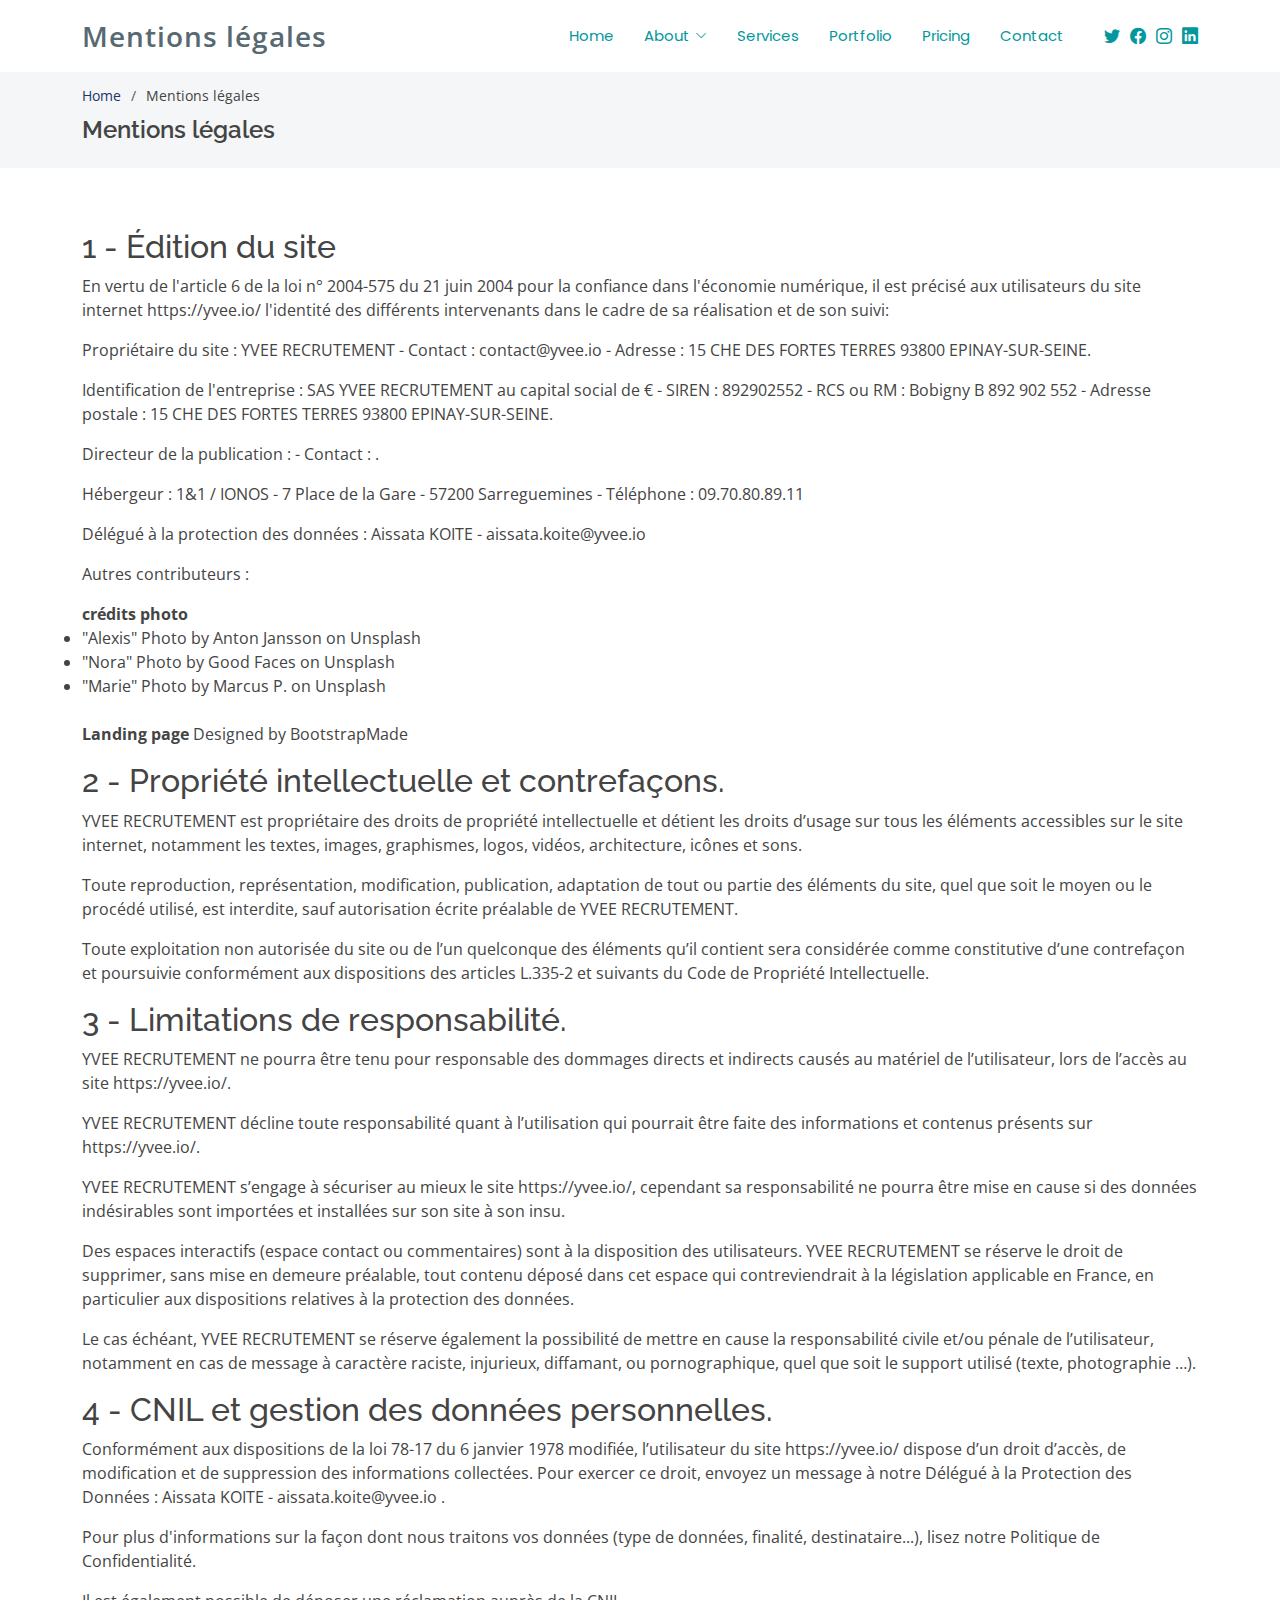
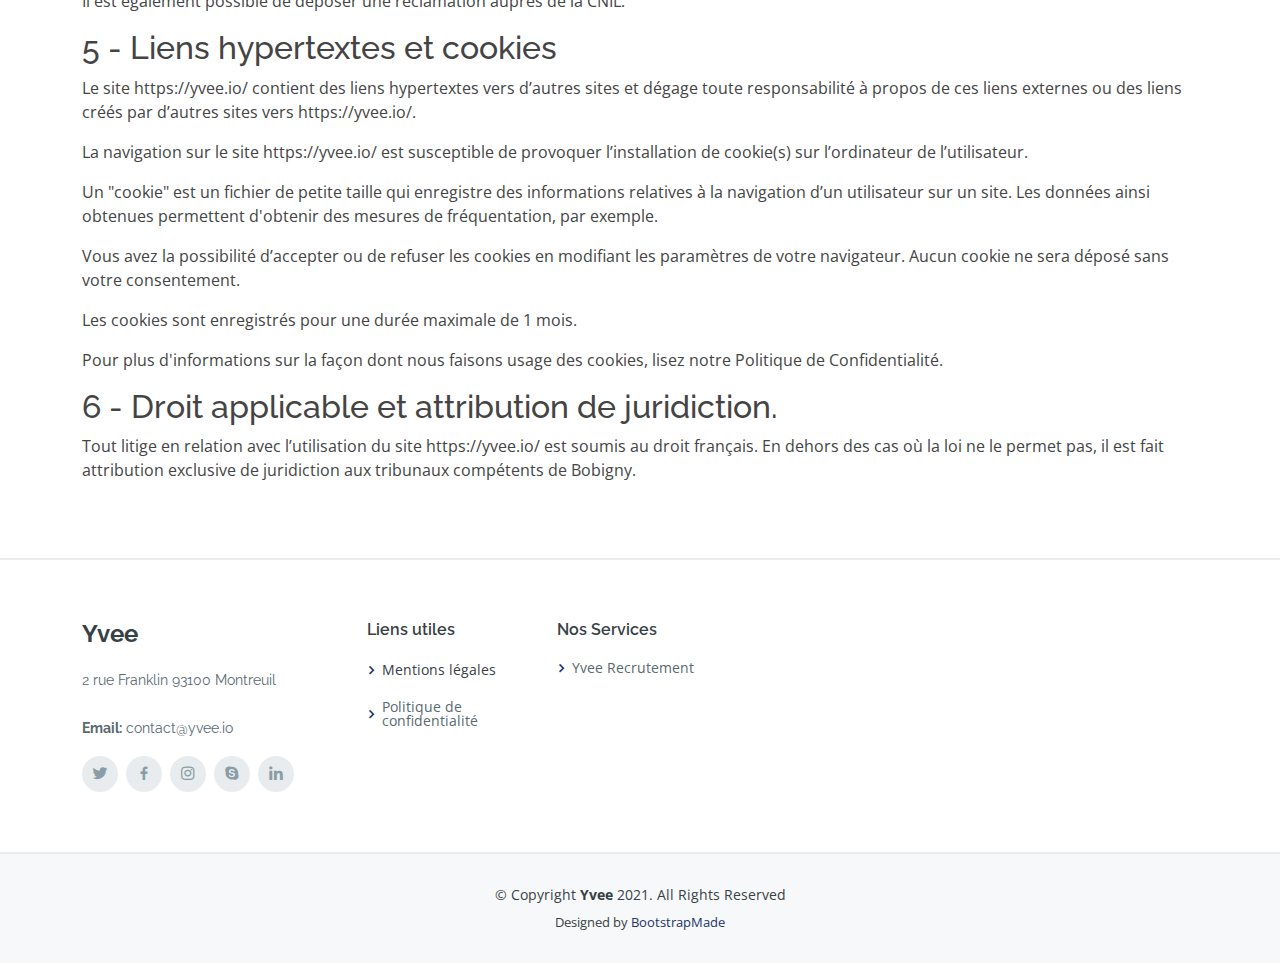
==== mentions-legales.html @ efd80462 "update social links" ====
<!DOCTYPE html>
<html lang="en">

<head>
  <meta charset="utf-8">
  <meta content="width=device-width, initial-scale=1.0" name="viewport">

  <title>Inner Page - Scaffold Bootstrap Template</title>
  <meta content="" name="description">
  <meta content="" name="keywords">

  <!-- Favicons -->
  <link href="assets/img/favicon.png" rel="icon">
  <link href="assets/img/apple-touch-icon.png" rel="apple-touch-icon">

  <!-- Google Fonts -->
  <link href="https://fonts.googleapis.com/css?family=Open+Sans:300,300i,400,400i,600,600i,700,700i|Raleway:300,300i,400,400i,500,500i,600,600i,700,700i|Poppins:300,300i,400,400i,500,500i,600,600i,700,700i" rel="stylesheet">

  <!-- Vendor CSS Files -->
  <link href="assets/vendor/aos/aos.css" rel="stylesheet">
  <link href="assets/vendor/bootstrap/css/bootstrap.min.css" rel="stylesheet">
  <link href="assets/vendor/bootstrap-icons/bootstrap-icons.css" rel="stylesheet">
  <link href="assets/vendor/boxicons/css/boxicons.min.css" rel="stylesheet">
  <link href="assets/vendor/glightbox/css/glightbox.min.css" rel="stylesheet">
  <link href="assets/vendor/swiper/swiper-bundle.min.css" rel="stylesheet">

  <!-- Template Main CSS File -->
  <link href="assets/css/style.css" rel="stylesheet">

  <!-- =======================================================
  * Template Name: Scaffold - v4.3.0
  * Template URL: https://bootstrapmade.com/scaffold-bootstrap-metro-style-template/
  * Author: BootstrapMade.com
  * License: https://bootstrapmade.com/license/
  ======================================================== -->
</head>

<body>

  <!-- ======= Header ======= -->
  <header id="header" class="fixed-top d-flex align-items-center">
    <div class="container d-flex align-items-center">

      <div class="logo me-auto">
        <h1><a href="index.html">Mentions légales</a></h1>
        <!-- Uncomment below if you prefer to use an image logo -->
        <!-- <a href="index.html"><img src="assets/img/logo.png" alt="" class="img-fluid"></a>-->
      </div>

      <nav id="navbar" class="navbar order-last order-lg-0">
        <ul>
          <li><a class="nav-link scrollto " href="#hero">Home</a></li>
          <li class="dropdown"><a href="#"><span>About</span> <i class="bi bi-chevron-down"></i></a>
            <ul>
              <li><a class="nav-link scrollto" href="#about">About Us</a></li>
              <li><a class="nav-link scrollto" href="#team">Team</a></li>
              <li><a class="nav-link scrollto" href="#testimonials">Testimonials</a></li>
              <li class="dropdown"><a href="#"><span>Deep Drop Down</span> <i class="bi bi-chevron-right"></i></a>
                <ul>
                  <li><a href="#">Deep Drop Down 1</a></li>
                  <li><a href="#">Deep Drop Down 2</a></li>
                  <li><a href="#">Deep Drop Down 3</a></li>
                  <li><a href="#">Deep Drop Down 4</a></li>
                  <li><a href="#">Deep Drop Down 5</a></li>
                </ul>
              </li>
            </ul>
          </li>
          <li><a class="nav-link scrollto" href="#services">Services</a></li>
          <li><a class="nav-link scrollto " href="#portfolio">Portfolio</a></li>
          <li><a class="nav-link scrollto" href="#pricing">Pricing</a></li>
          <li><a class="nav-link scrollto" href="#contact">Contact</a></li>
        </ul>
        <i class="bi bi-list mobile-nav-toggle"></i>
      </nav><!-- .navbar -->

      <div class="header-social-links d-flex align-items-center">
        <a href="#" class="twitter"><i class="bi bi-twitter"></i></a>
        <a href="#" class="facebook"><i class="bi bi-facebook"></i></a>
        <a href="#" class="instagram"><i class="bi bi-instagram"></i></a>
        <a href="#" class="linkedin"><i class="bi bi-linkedin"></i></i></a>
      </div>

    </div>
  </header><!-- End Header -->

  <main id="main">

    <!-- ======= Breadcrumbs ======= -->
    <section id="breadcrumbs" class="breadcrumbs">
      <div class="container">

        <ol>
          <li><a href="index.html">Home</a></li>
          <li>Mentions légales</li>
        </ol>
        <h2>Mentions légales</h2>

      </div>
    </section><!-- End Breadcrumbs -->

    <section class="inner-page">
      <div class="container">
<h2>1 - Édition du site</h2>
<p>En vertu de l'article 6 de la loi n° 2004-575 du 21 juin 2004 pour la confiance dans l'économie numérique, il est précisé aux utilisateurs du site internet https://yvee.io/ l'identité des différents intervenants dans le cadre de sa réalisation et de son suivi:
</p>
<p>Propriétaire du site : YVEE RECRUTEMENT - Contact : contact@yvee.io - Adresse : 15 CHE DES FORTES TERRES 93800 EPINAY-SUR-SEINE.
</p>
<p>Identification de l'entreprise : SAS YVEE RECRUTEMENT au capital social de € - SIREN : 892902552 - RCS ou RM : Bobigny B 892 902 552 - Adresse postale : 15 CHE DES FORTES TERRES 93800 EPINAY-SUR-SEINE.
</p>
<p>Directeur de la publication : - Contact : .
</p>
<p>Hébergeur : 1&1 / IONOS - 7 Place de la Gare - 57200 Sarreguemines - Téléphone : 09.70.80.89.11
</p>
<p>Délégué à la protection des données : Aissata KOITE - aissata.koite@yvee.io
</p>
<p>Autres contributeurs : </p>
        <b>crédits photo</b>
<li>"Alexis" Photo by Anton Jansson on Unsplash</li>
<li>"Nora" Photo by Good Faces on Unsplash</li>
<li>"Marie" Photo by Marcus P. on Unsplash</li>
      </br><b>Landing page</b> Designed by BootstrapMade
</p>
<h2>2 - Propriété intellectuelle et contrefaçons.</h2>
<p>YVEE RECRUTEMENT est propriétaire des droits de propriété intellectuelle et détient les droits d’usage sur tous les éléments accessibles sur le site internet, notamment les textes, images, graphismes, logos, vidéos, architecture, icônes et sons.
</p>
<p>Toute reproduction, représentation, modification, publication, adaptation de tout ou partie des éléments du site, quel que soit le moyen ou le procédé utilisé, est interdite, sauf autorisation écrite préalable de YVEE RECRUTEMENT.
</p>
<p>Toute exploitation non autorisée du site ou de l’un quelconque des éléments qu’il contient sera considérée comme constitutive d’une contrefaçon et poursuivie conformément aux dispositions des articles L.335-2 et suivants du Code de Propriété Intellectuelle.
</p>
<h2>3 - Limitations de responsabilité.</h2>
<p>YVEE RECRUTEMENT ne pourra être tenu pour responsable des dommages directs et indirects causés au matériel de l’utilisateur, lors de l’accès au site https://yvee.io/.
</p>
<p>YVEE RECRUTEMENT décline toute responsabilité quant à l’utilisation qui pourrait être faite des informations et contenus présents sur https://yvee.io/.
</p>
<p>YVEE RECRUTEMENT s’engage à sécuriser au mieux le site https://yvee.io/, cependant sa responsabilité ne pourra être mise en cause si des données indésirables sont importées et installées sur son site à son insu.
</p>
<p>Des espaces interactifs (espace contact ou commentaires) sont à la disposition des utilisateurs. YVEE RECRUTEMENT se réserve le droit de supprimer, sans mise en demeure préalable, tout contenu déposé dans cet espace qui contreviendrait à la législation applicable en France, en particulier aux dispositions relatives à la protection des données.
</p>
<p>Le cas échéant, YVEE RECRUTEMENT se réserve également la possibilité de mettre en cause la responsabilité civile et/ou pénale de l’utilisateur, notamment en cas de message à caractère raciste, injurieux, diffamant, ou pornographique, quel que soit le support utilisé (texte, photographie …).
</p>
<h2>4 - CNIL et gestion des données personnelles.</h2>
<p>Conformément aux dispositions de la loi 78-17 du 6 janvier 1978 modifiée, l’utilisateur du site https://yvee.io/ dispose d’un droit d’accès, de modification et de suppression des informations collectées. Pour exercer ce droit, envoyez un message à notre Délégué à la Protection des Données : Aissata KOITE - aissata.koite@yvee.io .
</p>
<p>Pour plus d'informations sur la façon dont nous traitons vos données (type de données, finalité, destinataire...), lisez notre Politique de Confidentialité.
</p>
<p>Il est également possible de déposer une réclamation auprès de la CNIL.
</p>
<h2>5 - Liens hypertextes et cookies</h2>
<p>Le site https://yvee.io/ contient des liens hypertextes vers d’autres sites et dégage toute responsabilité à propos de ces liens externes ou des liens créés par d’autres sites vers https://yvee.io/.
</p>
<p>La navigation sur le site https://yvee.io/ est susceptible de provoquer l’installation de cookie(s) sur l’ordinateur de l’utilisateur.
</p>
<p>Un "cookie" est un fichier de petite taille qui enregistre des informations relatives à la navigation d’un utilisateur sur un site. Les données ainsi obtenues permettent d'obtenir des mesures de fréquentation, par exemple.
</p>
<p>Vous avez la possibilité d’accepter ou de refuser les cookies en modifiant les paramètres de votre navigateur. Aucun cookie ne sera déposé sans votre consentement.
</p>
<p>Les cookies sont enregistrés pour une durée maximale de 1 mois.
</p>
        <p>Pour plus d'informations sur la façon dont nous faisons usage des cookies, lisez notre Politique de Confidentialité.</p>

        <h2>6 - Droit applicable et attribution de juridiction.</h2>
        <p>Tout litige en relation avec l’utilisation du site https://yvee.io/ est soumis au droit français. En dehors des cas où la loi ne le permet pas, il est fait attribution exclusive de juridiction aux tribunaux compétents de Bobigny.</p>


      </div>
    </section>

  </main><!-- End #main -->

  <!-- ======= Footer ======= -->
  <footer id="footer">
    <div class="footer-top">
      <div class="container">
        <div class="row">

          <div class="col-lg-3 col-md-6">
            <div class="footer-info">
              <h3>Yvee</h3>
              <p>
                2 rue Franklin 93100 Montreuil<br><br>
                <strong>Email:</strong> contact@yvee.io<br>
              </p>
              <div class="social-links mt-3">
                <a href="#" class="twitter"><i class="bx bxl-twitter"></i></a>
                <a href="#" class="facebook"><i class="bx bxl-facebook"></i></a>
                <a href="#" class="instagram"><i class="bx bxl-instagram"></i></a>
                <a href="#" class="google-plus"><i class="bx bxl-skype"></i></a>
                <a href="#" class="linkedin"><i class="bx bxl-linkedin"></i></a>
              </div>
            </div>
          </div>

          <div class="col-lg-2 col-md-6 footer-links">
            <h4>Liens utiles</h4>
            <ul>
              <li><i class="bx bx-chevron-right"></i> <a href="/mentions-legales"></a>Mentions légales</li>
              <li><i class="bx bx-chevron-right"></i> <a href="#">Politique de confidentialité</a></li>
            </ul>
          </div>

          <div class="col-lg-3 col-md-6 footer-links">
            <h4>Nos Services</h4>
            <ul>
              <li><i class="bx bx-chevron-right"></i> <a href="#services">Yvee Recrutement</a></li>
            </ul>
          </div>

        </div>
      </div>
    </div>

    <div class="container">
      <div class="copyright">
        &copy; Copyright <strong><span>Yvee</span></strong> 2021. All Rights Reserved
      </div>
      <div class="credits">
        <!-- All the links in the footer should remain intact. -->
        <!-- You can delete the links only if you purchased the pro version. -->
        <!-- Licensing information: https://bootstrapmade.com/license/ -->
        <!-- Purchase the pro version with working PHP/AJAX contact form: https://bootstrapmade.com/scaffold-bootstrap-metro-style-template/ -->
        Designed by <a href="https://bootstrapmade.com/">BootstrapMade</a>
      </div>
    </div>
  </footer><!-- End Footer -->

  <a href="#" class="back-to-top d-flex align-items-center justify-content-center"><i class="bi bi-arrow-up-short"></i></a>

  <!-- Vendor JS Files -->
  <script src="assets/vendor/aos/aos.js"></script>
  <script src="assets/vendor/bootstrap/js/bootstrap.bundle.min.js"></script>
  <script src="assets/vendor/glightbox/js/glightbox.min.js"></script>
  <script src="assets/vendor/isotope-layout/isotope.pkgd.min.js"></script>
  <script src="assets/vendor/php-email-form/validate.js"></script>
  <script src="assets/vendor/swiper/swiper-bundle.min.js"></script>

  <!-- Template Main JS File -->
  <script src="assets/js/main.js"></script>

</body>

</html>
---- assets/css/style.css ----
/**
* Template Name: Scaffold - v4.3.0
* Template URL: https://bootstrapmade.com/scaffold-bootstrap-metro-style-template/
* Author: BootstrapMade.com
* License: https://bootstrapmade.com/license/
*/

/*--------------------------------------------------------------
# General
--------------------------------------------------------------*/

.d-none {
  display: none !important;
}

body {
  font-family: "Open Sans", sans-serif;
  color: #444444;
}

a {
  color: #213468;
  text-decoration: none;
}

a:hover {
  color: #1eb4ff;
  text-decoration: none;
}

h1, h2, h3, h4, h5, h6 {
  font-family: "Raleway", sans-serif;
}

/*--------------------------------------------------------------
# Back to top button
--------------------------------------------------------------*/
.back-to-top {
  position: fixed;
  visibility: hidden;
  opacity: 0;
  right: 15px;
  bottom: 15px;
  z-index: 996;
  background: #213468;
  width: 40px;
  height: 40px;
  border-radius: 4px;
  transition: all 0.4s;
}

.back-to-top i {
  font-size: 28px;
  color: #fff;
  line-height: 0;
}

.back-to-top:hover {
  background: #14b1ff;
  color: #fff;
}

.back-to-top.active {
  visibility: visible;
  opacity: 1;
}

/*--------------------------------------------------------------
# Disable AOS delay on mobile
--------------------------------------------------------------*/
@media screen and (max-width: 768px) {
  [data-aos-delay] {
    transition-delay: 0 !important;
  }
}

/*--------------------------------------------------------------
# Header
--------------------------------------------------------------*/
#header {
  height: 72px;
  transition: all 0.5s;
  z-index: 997;
  transition: all 0.5s;
  background: #fff;
}

#header.header-scrolled {
  box-shadow: 0px 2px 15px rgba(0, 0, 0, 0.1);
}

#header .logo h1 {
  font-size: 28px;
  margin: 0;
  line-height: 0;
  font-weight: 600;
  letter-spacing: 1px;
  font-family: "Open Sans", sans-serif;
}

#header .logo h1 a, #header .logo h1 a:hover {
  color: #576971;
  text-decoration: none;
}

#header .logo img {
  padding: 0;
  margin: 0;
  max-height: 40px;
}

/*--------------------------------------------------------------
# Header Social Links
--------------------------------------------------------------*/
.header-social-links {
  margin: 0 0 0 30px;
}

@media (max-width: 768px) {
  .header-social-links {
    margin: 0 15px 0 0;
  }
}

.header-social-links a {
  color: #03989e;
  display: inline-block;
  line-height: 0px;
  transition: 0.3s;
  padding-left: 10px;
}

.header-social-links a:hover {
  color: #213468;
}

/*--------------------------------------------------------------
# Navigation Menu
--------------------------------------------------------------*/
/**
* Desktop Navigation 
*/
.navbar {
  padding: 0;
}

.navbar ul {
  margin: 0;
  padding: 0;
  display: flex;
  list-style: none;
  align-items: center;
}

.navbar li {
  position: relative;
}

.navbar a, .navbar a:focus {
  display: flex;
  align-items: center;
  justify-content: space-between;
  padding: 10px 0 10px 30px;
  font-size: 15px;
  font-family: "Poppins", sans-serif;
  color: #03989e;
  white-space: nowrap;
  transition: 0.3s;
}

.navbar a i, .navbar a:focus i {
  font-size: 12px;
  line-height: 0;
  margin-left: 5px;
}

.navbar a:hover, .navbar .active, .navbar .active:focus, .navbar li:hover > a {
  color: #213468;
}

.navbar .dropdown ul {
  display: block;
  position: absolute;
  left: 14px;
  top: calc(100% + 30px);
  margin: 0;
  padding: 10px 0;
  z-index: 99;
  opacity: 0;
  visibility: hidden;
  background: #fff;
  box-shadow: 0px 0px 30px rgba(127, 137, 161, 0.25);
  transition: 0.3s;
}

.navbar .dropdown ul li {
  min-width: 200px;
}

.navbar .dropdown ul a {
  padding: 10px 20px;
  font-size: 14px;
  color: #003651;
}

.navbar .dropdown ul a i {
  font-size: 12px;
}

.navbar .dropdown ul a:hover, .navbar .dropdown ul .active:hover, .navbar .dropdown ul li:hover > a {
  color: #213468;
}

.navbar .dropdown:hover > ul {
  opacity: 1;
  top: 100%;
  visibility: visible;
}

.navbar .dropdown .dropdown ul {
  top: 0;
  left: calc(100% - 30px);
  visibility: hidden;
}

.navbar .dropdown .dropdown:hover > ul {
  opacity: 1;
  top: 0;
  left: 100%;
  visibility: visible;
}

@media (max-width: 1366px) {
  .navbar .dropdown .dropdown ul {
    left: -90%;
  }
  .navbar .dropdown .dropdown:hover > ul {
    left: -100%;
  }
}

/**
* Mobile Navigation 
*/
.mobile-nav-toggle {
  color: #364146;
  font-size: 28px;
  cursor: pointer;
  display: none;
  line-height: 0;
  transition: 0.5s;
}

.mobile-nav-toggle.bi-x {
  color: #fff;
}

@media (max-width: 991px) {
  .mobile-nav-toggle {
    display: block;
  }
  .navbar ul {
    display: none;
  }
}

.navbar-mobile {
  position: fixed;
  overflow: hidden;
  top: 0;
  right: 0;
  left: 0;
  bottom: 0;
  background: rgba(32, 38, 41, 0.9);
  transition: 0.3s;
  z-index: 999;
}

.navbar-mobile .mobile-nav-toggle {
  position: absolute;
  top: 15px;
  right: 15px;
}

.navbar-mobile ul {
  display: block;
  position: absolute;
  top: 55px;
  right: 15px;
  bottom: 15px;
  left: 15px;
  padding: 10px 0;
  background-color: #fff;
  overflow-y: auto;
  transition: 0.3s;
}

.navbar-mobile a {
  padding: 10px 20px;
  font-size: 15px;
  color: #364146;
}

.navbar-mobile a:hover, .navbar-mobile .active, .navbar-mobile li:hover > a {
  color: #213468;
}

.navbar-mobile .getstarted {
  margin: 15px;
}

.navbar-mobile .dropdown ul {
  position: static;
  display: none;
  margin: 10px 20px;
  padding: 10px 0;
  z-index: 99;
  opacity: 1;
  visibility: visible;
  background: #fff;
  box-shadow: 0px 0px 30px rgba(127, 137, 161, 0.25);
}

.navbar-mobile .dropdown ul li {
  min-width: 200px;
}

.navbar-mobile .dropdown ul a {
  padding: 10px 20px;
}

.navbar-mobile .dropdown ul a i {
  font-size: 12px;
}

.navbar-mobile .dropdown ul a:hover, .navbar-mobile .dropdown ul .active:hover, .navbar-mobile .dropdown ul li:hover > a {
  color: #213468;
}

.navbar-mobile .dropdown > .dropdown-active {
  display: block;
}

/*--------------------------------------------------------------
# Hero Section
--------------------------------------------------------------*/
#hero {
  width: 100%;
  background-image: url("../img/hero-bg.png");
  background-repeat: no-repeat;
  background-size: contain;
  background-position: right top;
  margin-top: 70px;
  padding: 60px 0;
}

#hero h1 {
  margin: 0 0 20px 0;
  font-size: 48px;
  font-weight: 700;
  line-height: 56px;
  color: #364146;
}

#hero h2 {
  color: #576971;
  margin-bottom: 30px;
  font-size: 24px;
}

.btn-get-started {
  font-family: "Raleway", sans-serif;
  font-weight: 600;
  font-size: 13px;
  text-transform: uppercase;
  letter-spacing: 1px;
  display: inline-block;
  padding: 12px 28px;
  border-radius: 3px;
  transition: 0.5s;
  color: #fff;
  background: #213468;
}

.btn-get-started:hover {
  background: #008bd1;
}

.btn-candidate {
  font-family: "Raleway", sans-serif;
  font-weight: 600;
  font-size: 13px;
  text-transform: uppercase;
  letter-spacing: 1px;
  display: inline-block;
  padding: 12px 28px;
  border-radius: 3px;
  transition: 0.5s;
  color: #fff;
  background: #03989e;
}

#hero .hero-img {
  text-align: center;
}

#hero .hero-img img {
  width: 80%;
}

@media (min-width: 1024px) {
  #hero {
    background-attachment: fixed;
  }
}

@media (max-width: 992px) {
  #hero h1 {
    font-size: 32px;
    line-height: 40px;
  }
  #hero h2 {
    font-size: 20px;
  }
}

/*--------------------------------------------------------------
# Sections General
--------------------------------------------------------------*/
section {
  padding: 60px 0;
  overflow: hidden;
}

.section-bg {
  background-color: #f7f8f9;
}

.section-title {
  text-align: center;
  padding-bottom: 30px;
}

.section-title h2 {
  font-size: 32px;
  font-weight: 400;
  margin-bottom: 20px;
  padding-bottom: 0;
  font-family: "Poppins", sans-serif;
  color: #03989e;
}

.section-title p {
  margin-bottom: 0;
}

/*--------------------------------------------------------------
# About
--------------------------------------------------------------*/
.about {
  padding: 0;
  margin-top: 40px;
}

.about .container {
  background-color: #f7f8f9;
  padding: 60px 50px;
}

@media (max-width: 992px) {
  .about .container {
    padding: 30px;
  }
}

.about .content h3 {
  font-weight: 400;
  font-size: 32px;
  color: #364146;
  font-family: "Poppins", sans-serif;
}

.about .content ul {
  list-style: none;
  padding: 0;
}

.about .content ul li {
  padding-bottom: 10px;
}

.about .content ul i {
  font-size: 20px;
  padding-right: 4px;
  color: #28a745;
}

.about .content p:last-child {
  margin-bottom: 0;
}

/*--------------------------------------------------------------
# Features
--------------------------------------------------------------*/
.features {
  padding-bottom: 40px;
}

.features .nav-tabs {
  border: 0;
}

.features .nav-link {
  border: 0;
  padding: 20px;
  transition: 0.3s;
  color: #364146;
  transition: 0.3s ease-in-out;
  border-radius: 0;
  border-left: 4px solid #fafbfb;
}

.features .nav-link h4 {
  font-size: 18px;
  font-weight: 600;
  transition: 0.3s ease-in-out;
  color: #576971;
}

.features .nav-link p {
  font-size: 14px;
  margin-bottom: 0;
}

.features .nav-link:hover {
  background: #fafbfb;
}

.features .nav-link:hover h4 {
  color: #364146;
}

.features .nav-link.active {
  border-radius: 0;
  border: 0;
  border-left: 4px solid #213468;
  background: #fafbfb;
}

.features .nav-link.active h4 {
  color: #213468;
}

.features .tab-pane.active {
  -webkit-animation: slide-down 0.5s ease-out;
  animation: slide-down 0.5s ease-out;
}

.features .tab-content {
  text-align: right;
}

@-webkit-keyframes slide-down {
  0% {
    opacity: 0;
  }
  100% {
    opacity: 1;
  }
}

@keyframes slide-down {
  0% {
    opacity: 0;
  }
  100% {
    opacity: 1;
  }
}

/*--------------------------------------------------------------
# Services
# icons on https://boxicons.com/
--------------------------------------------------------------*/
.services .icon-box {
  padding: 30px;
  position: relative;
  overflow: hidden;
  margin: 0;
  background: #fff;
  box-shadow: 0 10px 29px 0 rgba(68, 88, 144, 0.1);
  transition: all 0.3s ease-in-out;
  border-radius: 4px;
  text-align: center;
  border-bottom: 3px solid #fff;
}

.services .icon-box:hover {
  transform: translateY(-5px);
}

.services .icon i {
  font-size: 48px;
  line-height: 1;
  margin-bottom: 15px;
}

.services .title {
  font-weight: 700;
  margin-bottom: 15px;
  font-size: 18px;
}

.services .title a {
  color: #111;
}

.services .description {
  font-size: 15px;
  line-height: 28px;
  margin-bottom: 0;
}

.services .icon-box-pink .icon i {
  color: #ff689b;
}

.services .icon-box-pink:hover {
  border-color: #ff689b;
}

.services .icon-box-cyan .icon i {
  color: #ffde59;
}

.services .icon-box-cyan:hover {
  border-color: #ffde59;
}

.services .icon-box-green .icon i {
  color: #03989e;
}

.services .icon-box-green:hover {
  border-color: #03989e;
}

.services .icon-box-blue .icon i {
  color: #213468;
}

.services .icon-box-blue:hover {
  border-color: 213468;
}

/*--------------------------------------------------------------
# Portfolio
--------------------------------------------------------------*/
.portfolio .portfolio-item {
  margin-bottom: 30px;
}

.portfolio #portfolio-flters {
  padding: 0;
  margin: 0 auto 25px auto;
  list-style: none;
  text-align: center;
}

.portfolio #portfolio-flters li {
  cursor: pointer;
  display: inline-block;
  padding: 10px;
  font-size: 15px;
  font-weight: 400;
  line-height: 1;
  text-transform: uppercase;
  color: #444444;
  margin-bottom: 5px;
  transition: all 0.3s ease-in-out;
  font-family: "Poppins", sans-serif;
}

.portfolio #portfolio-flters li:hover, .portfolio #portfolio-flters li.filter-active {
  color: #213468;
}

.portfolio #portfolio-flters li:last-child {
  margin-right: 0;
}

.portfolio .portfolio-wrap {
  transition: 0.3s;
  position: relative;
  overflow: hidden;
  z-index: 1;
}

.portfolio .portfolio-wrap::before {
  content: "";
  background: rgba(255, 255, 255, 0.7);
  position: absolute;
  left: 30px;
  right: 30px;
  top: 30px;
  bottom: 30px;
  transition: all ease-in-out 0.3s;
  z-index: 2;
  opacity: 0;
}

.portfolio .portfolio-wrap .portfolio-info {
  opacity: 0;
  position: absolute;
  top: 10%;
  left: 0;
  right: 0;
  text-align: center;
  z-index: 3;
  transition: all ease-in-out 0.3s;
}

.portfolio .portfolio-wrap .portfolio-info h4 {
  font-size: 20px;
  color: #364146;
  font-weight: 600;
}

.portfolio .portfolio-wrap .portfolio-info p {
  color: #364146;
  font-size: 14px;
  text-transform: uppercase;
}

.portfolio .portfolio-wrap .portfolio-links {
  opacity: 0;
  left: 0;
  right: 0;
  bottom: 10%;
  text-align: center;
  z-index: 3;
  position: absolute;
  transition: all ease-in-out 0.3s;
}

.portfolio .portfolio-wrap .portfolio-links a {
  color: #213468;
  margin: 0 2px;
  font-size: 24px;
  display: inline-block;
  transition: 0.3s;
  background: #eaf8ff;
  border-radius: 50px;
  line-height: 0;
  padding: 6px;
}

.portfolio .portfolio-wrap .portfolio-links a:hover {
  color: #fff;
  background: #213468;
}

.portfolio .portfolio-wrap:hover::before {
  top: 0;
  left: 0;
  right: 0;
  bottom: 0;
  opacity: 1;
}

.portfolio .portfolio-wrap:hover .portfolio-info {
  opacity: 1;
  top: calc(50% - 48px);
}

.portfolio .portfolio-wrap:hover .portfolio-links {
  opacity: 1;
  bottom: calc(50% - 50px);
}

/*--------------------------------------------------------------
# Portfolio Details
--------------------------------------------------------------*/
.portfolio-details {
  padding-top: 40px;
}

.portfolio-details .portfolio-details-slider img {
  width: 100%;
}

.portfolio-details .portfolio-details-slider .swiper-pagination {
  margin-top: 20px;
  position: relative;
}

.portfolio-details .portfolio-details-slider .swiper-pagination .swiper-pagination-bullet {
  width: 12px;
  height: 12px;
  background-color: #fff;
  opacity: 1;
  border: 1px solid #213468;
}

.portfolio-details .portfolio-details-slider .swiper-pagination .swiper-pagination-bullet-active {
  background-color: #213468;
}

.portfolio-details .portfolio-info {
  padding: 30px;
  box-shadow: 0px 0 30px rgba(54, 65, 70, 0.08);
}

.portfolio-details .portfolio-info h3 {
  font-size: 22px;
  font-weight: 700;
  margin-bottom: 20px;
  padding-bottom: 20px;
  border-bottom: 1px solid #eee;
}

.portfolio-details .portfolio-info ul {
  list-style: none;
  padding: 0;
  font-size: 15px;
}

.portfolio-details .portfolio-info ul li + li {
  margin-top: 10px;
}

.portfolio-details .portfolio-description {
  padding-top: 30px;
}

.portfolio-details .portfolio-description h2 {
  font-size: 26px;
  font-weight: 700;
  margin-bottom: 20px;
}

.portfolio-details .portfolio-description p {
  padding: 0;
}

/*--------------------------------------------------------------
# Cta
--------------------------------------------------------------*/
.cta {
  background:  url("../img/cta-bg.jpg") center center;
  background-size: cover;
  padding: 80px 0;
}

.cta h3 {
  color: #364146;
  font-size: 28px;
  font-weight: 700;
}

.cta p {
  color: #576971;
}

.cta .cta-btn {
  font-family: "Raleway", sans-serif;
  font-weight: 500;
  font-size: 15px;
  letter-spacing: 1px;
  display: inline-block;
  padding: 10px 30px;
  border-radius: 4px;
  transition: 0.5s;
  margin: 10px;
  color: #fff;
  background: #213468;
}

.cta .cta-btn:hover {
  background: #008bd1;
}

@media (min-width: 1024px) {
  .cta {
    background-attachment: fixed;
  }
}

@media (min-width: 769px) {
  .cta .cta-btn-container {
    display: flex;
    align-items: center;
    justify-content: flex-end;
  }
}

/*--------------------------------------------------------------
# Testimonials
--------------------------------------------------------------*/
.testimonials .testimonial-item {
  box-sizing: content-box;
  min-height: 320px;
}

.testimonials .testimonial-item .testimonial-img {
  width: 90px;
  border-radius: 50%;
  margin: -40px 0 0 40px;
  position: relative;
  z-index: 2;
  border: 6px solid #fff;
}

.testimonials .testimonial-item h3 {
  font-size: 18px;
  font-weight: bold;
  margin: 10px 0 5px 45px;
  color: #111;
}

.testimonials .testimonial-item h4 {
  font-size: 14px;
  color: #999;
  margin: 0 0 0 45px;
}

.testimonials .testimonial-item .quote-icon-left, .testimonials .testimonial-item .quote-icon-right {
  color: #d8dee1;
  font-size: 26px;
}

.testimonials .testimonial-item .quote-icon-left {
  display: inline-block;
  left: -5px;
  position: relative;
}

.testimonials .testimonial-item .quote-icon-right {
  display: inline-block;
  right: -5px;
  position: relative;
  top: 10px;
}

.testimonials .testimonial-item p {
  font-style: italic;
  margin: 0 15px 0 15px;
  padding: 20px 20px 60px 20px;
  background: #f4f6f7;
  position: relative;
  border-radius: 6px;
  position: relative;
  z-index: 1;
}

.testimonials .swiper-pagination {
  margin-top: 20px;
  position: relative;
}

.testimonials .swiper-pagination .swiper-pagination-bullet {
  width: 12px;
  height: 12px;
  background-color: #fff;
  opacity: 1;
  border: 1px solid #213468;
}

.testimonials .swiper-pagination .swiper-pagination-bullet-active {
  background-color: #213468;
}

/*--------------------------------------------------------------
# Team
--------------------------------------------------------------*/
.team {
  background: url("../img/team-bg.jpg") center center no-repeat;
  background-size: cover;
  padding: 60px 0;
  position: relative;
}

.team::before {
  content: '';
  position: absolute;
  left: 0;
  right: 0;
  top: 0;
  bottom: 0;
  background: rgba(255, 255, 255, 0.75);
  z-index: 9;
}

.team .container {
  position: relative;
  z-index: 10;
}

.team .member {
  text-align: center;
  margin-bottom: 80px;
  position: relative;

}

.team .member .pic {
  overflow: hidden;
}

.team .member .member-info {
  position: absolute;
  top: 85%;
  left: 20px;
  right: 20px;
  background: #fff;
  padding: 20px 0;
  color: #364146;
  box-shadow: 0px 2px 15px rgba(0, 0, 0, 0.1);
  max-height: 95px;
  overflow: hidden;
  transition: max-height 0.5s ease-in-out;
}

.team .member:hover .member-info {
  max-height: 300px;
}

.team .member h4 {
  font-weight: 700;
  margin-bottom: 10px;
  font-size: 16px;
  color: #364146;
  position: relative;
  padding-bottom: 10px;
}

.team .member h4::after {
  content: '';
  position: absolute;
  display: block;
  width: 50px;
  height: 1px;
  background: #b5c1c6;
  bottom: 0;
  left: calc(50% - 25px);
}

.team .member span {
  font-style: italic;
  display: block;
  font-size: 13px;
}

.team .member .social {
  margin-top: 15px;
}

.team .member .social a {
  transition: color 0.3s;
  color: #03989e;
}

.team .member .social a:hover {
  color: #213468;
}

.team .member .social i {
  font-size: 16px;
  margin: 0 2px;
}

@media (max-width: 992px) {
  .team .member {
    margin-bottom: 110px;
  }
}

/*--------------------------------------------------------------
# Clients
--------------------------------------------------------------*/
.clients .clients-wrap {
  border-top: 1px solid #eceff0;
  border-left: 1px solid #eceff0;
}

.clients .client-logo {
  display: flex;
  justify-content: center;
  align-items: center;
  border-right: 1px solid #eceff0;
  border-bottom: 1px solid #eceff0;
  overflow: hidden;
  background: #fff;
  height: 120px;
  padding: 40px;
}

.clients .client-logo img {
  max-width: 50%;
  filter: grayscale(100);
}

.clients .client-logo:hover img {
  filter: none;
  transform: scale(1.1);
}

.clients img {
  transition: all 0.4s ease-in-out;
}

/*--------------------------------------------------------------
# Pricing
--------------------------------------------------------------*/
.pricing .box {
  padding: 20px;
  background: #fff;
  text-align: center;
  border-radius: 4px;
  position: relative;
  overflow: hidden;
  border: 2px solid #e9ecee;
}

.pricing h3 {
  font-weight: 400;
  padding: 20px 15px;
  font-size: 18px;
  font-weight: 400;
  color: #777777;
}

.pricing h4 {
  font-size: 36px;
  color: #213468;
  font-weight: 600;
  font-family: "Poppins", sans-serif;
  margin-bottom: 20px;
}

.pricing h4 sup {
  font-size: 20px;
  top: -15px;
  left: -3px;
}

.pricing h4 span {
  color: #bababa;
  font-size: 16px;
  font-weight: 300;
}

.pricing ul {
  padding: 0;
  list-style: none;
  color: #444444;
  text-align: center;
  line-height: 20px;
  font-size: 14px;
}

.pricing ul li {
  padding-bottom: 16px;
}

.pricing ul i {
  color: #213468;
  font-size: 18px;
  padding-right: 4px;
}

.pricing ul .na {
  color: #ccc;
  text-decoration: line-through;
}

.pricing .btn-wrap {
  padding: 20px 15px;
  text-align: center;
}

.pricing .btn-buy {
  background: #213468;
  display: inline-block;
  padding: 8px 30px;
  border-radius: 4px;
  color: #fff;
  font-size: 13px;
  font-family: "Raleway", sans-serif;
  font-weight: 600;
  text-transform: uppercase;
}

.pricing .featured {
  background: #213468;
  border-color: #213468;
}

.pricing .featured h3, .pricing .featured h4, .pricing .featured h4 span, .pricing .featured ul, .pricing .featured ul .na {
  color: #fff;
}

.pricing .featured .btn-buy {
  background: #fff;
  color: #213468;
}

.pricing .advanced {
  width: 200px;
  position: absolute;
  top: 18px;
  right: -68px;
  transform: rotate(45deg);
  z-index: 1;
  font-size: 14px;
  padding: 1px 0 3px 0;
  background: #213468;
  color: #fff;
}

/*--------------------------------------------------------------
# Frequently Asked Questions
--------------------------------------------------------------*/
.faq {
  padding: 60px 0;
}

.faq .faq-list {
  padding: 0;
  list-style: none;
}

.faq .faq-list li {
  border-bottom: 1px solid #e3e7e9;
  margin-bottom: 20px;
  padding-bottom: 20px;
}

.faq .faq-list .question {
  display: block;
  position: relative;
  font-family: #213468;
  font-size: 18px;
  line-height: 24px;
  font-weight: 400;
  padding-left: 25px;
  cursor: pointer;
  color: #007ab7;
  transition: 0.3s;
}

.faq .faq-list i {
  font-size: 16px;
  position: absolute;
  left: 0;
  top: -2px;
}

.faq .faq-list p {
  margin-bottom: 0;
  padding: 10px 0 0 25px;
}

.faq .faq-list .icon-show {
  display: none;
}

.faq .faq-list .collapsed {
  color: black;
}

.faq .faq-list .collapsed:hover {
  color: #213468;
}

.faq .faq-list .collapsed .icon-show {
  display: inline-block;
  transition: 0.6s;
}

.faq .faq-list .collapsed .icon-close {
  display: none;
  transition: 0.6s;
}

/*--------------------------------------------------------------
# Contact
--------------------------------------------------------------*/
.contact .info {
  padding: 30px;
  background: #fff;
  width: 100%;
  border: 2px solid #e9ecee;
  border-radius: 4px;
}

.contact .info i {
  font-size: 20px;
  color: #213468;
  float: left;
  width: 44px;
  height: 44px;
  background: #f2f4f5;
  display: flex;
  justify-content: center;
  align-items: center;
  border-radius: 50px;
  transition: all 0.3s ease-in-out;
}

.contact .info h4 {
  padding: 0 0 0 60px;
  font-size: 20px;
  font-weight: 600;
  margin-bottom: 5px;
  color: #364146;
}

.contact .info p {
  padding: 0 0 10px 60px;
  margin-bottom: 20px;
  font-size: 14px;
  color: #03989e;
}

.contact .info .social-links {
  padding-left: 60px;
}

.contact .info .social-links a {
  font-size: 18px;
  display: inline-block;
  background: #333;
  color: #fff;
  line-height: 1;
  padding: 8px 0;
  border-radius: 50%;
  text-align: center;
  width: 36px;
  height: 36px;
  transition: 0.3s;
  margin-right: 10px;
}

.contact .info .social-links a:hover {
  background: #213468;
  color: #fff;
}

.contact .info .email:hover i, .contact .info .address:hover i, .contact .info .phone:hover i {
  background: #213468;
  color: #fff;
}

.contact .php-email-form {
  width: 100%;
  padding: 30px;
  background: #fff;
  border: 2px solid #e9ecee;
  border-radius: 4px;
}

.contact .php-email-form .form-group {
  padding-bottom: 8px;
}

.contact .php-email-form .error-message {
  display: none;
  color: #fff;
  background: #ed3c0d;
  text-align: left;
  padding: 15px;
  font-weight: 600;
}

.contact .php-email-form .error-message br + br {
  margin-top: 25px;
}

.contact .php-email-form .sent-message {
  display: none;
  color: #fff;
  background: #18d26e;
  text-align: center;
  padding: 15px;
  font-weight: 600;
}

.contact .php-email-form .loading {
  display: none;
  background: #fff;
  text-align: center;
  padding: 15px;
}

.contact .php-email-form .loading:before {
  content: "";
  display: inline-block;
  border-radius: 50%;
  width: 24px;
  height: 24px;
  margin: 0 10px -6px 0;
  border: 3px solid #18d26e;
  border-top-color: #eee;
  -webkit-animation: animate-loading 1s linear infinite;
  animation: animate-loading 1s linear infinite;
}

.contact .php-email-form input, .contact .php-email-form textarea {
  border-radius: 0;
  box-shadow: none;
  font-size: 14px;
}

.contact .php-email-form input {
  height: 44px;
}

.contact .php-email-form textarea {
  padding: 10px 12px;
}

.contact .php-email-form button[type="submit"] {
  background: #213468;
  border: 0;
  padding: 10px 24px;
  color: #fff;
  transition: 0.4s;
  border-radius: 4px;
}

.contact .php-email-form button[type="submit"]:hover {
  background: #1eb4ff;
}

@-webkit-keyframes animate-loading {
  0% {
    transform: rotate(0deg);
  }
  100% {
    transform: rotate(360deg);
  }
}

@keyframes animate-loading {
  0% {
    transform: rotate(0deg);
  }
  100% {
    transform: rotate(360deg);
  }
}

/*--------------------------------------------------------------
# Breadcrumbs
--------------------------------------------------------------*/
.breadcrumbs {
  padding: 15px 0;
  background: #f4f6f7;
  min-height: 40px;
  margin-top: 70px;
}

.breadcrumbs h2 {
  font-size: 24px;
  font-weight: 600;
}

.breadcrumbs ol {
  display: flex;
  flex-wrap: wrap;
  list-style: none;
  padding: 0 0 10px 0;
  margin: 0;
  font-size: 14px;
}

.breadcrumbs ol li + li {
  padding-left: 10px;
}

.breadcrumbs ol li + li::before {
  display: inline-block;
  padding-right: 10px;
  color: #4c5c63;
  content: "/";
}

/*--------------------------------------------------------------
# Footer
--------------------------------------------------------------*/
#footer {
  background: #f7f8f9;
  padding: 0 0 30px 0;
  color: #364146;
  font-size: 14px;
}

#footer .footer-top {
  background: #fff;
  padding: 60px 0 30px 0;
  border-top: 2px solid #e9ecee;
  border-bottom: 2px solid #e9ecee;
}

#footer .footer-top .footer-info {
  margin-bottom: 30px;
}

#footer .footer-top .footer-info h3 {
  font-size: 24px;
  margin: 0 0 20px 0;
  padding: 2px 0 2px 0;
  line-height: 1;
  font-weight: 700;
}

#footer .footer-top .footer-info p {
  font-size: 14px;
  line-height: 24px;
  margin-bottom: 0;
  font-family: "Raleway", sans-serif;
  color: #576971;
}

#footer .footer-top .social-links a {
  font-size: 18px;
  display: inline-block;
  background: #e9ecee;
  color: #8a9ca5;
  line-height: 1;
  padding: 8px 0;
  margin-right: 4px;
  border-radius: 50%;
  text-align: center;
  width: 36px;
  height: 36px;
  transition: 0.3s;
}

#footer .footer-top .social-links a:hover {
  background: #213468;
  color: #fff;
  text-decoration: none;
}

#footer .footer-top h4 {
  font-size: 16px;
  font-weight: 600;
  color: #364146;
  position: relative;
  padding-bottom: 12px;
}

#footer .footer-top .footer-links {
  margin-bottom: 30px;
}

#footer .footer-top .footer-links ul {
  list-style: none;
  padding: 0;
  margin: 0;
}

#footer .footer-top .footer-links ul i {
  padding-right: 2px;
  color: #213468;
  font-size: 18px;
  line-height: 1;
  margin-left: -5px;
}

#footer .footer-top .footer-links ul li {
  padding: 10px 0;
  display: flex;
  align-items: center;
}

#footer .footer-top .footer-links ul li:first-child {
  padding-top: 0;
}

#footer .footer-top .footer-links ul a {
  color: #576971;
  transition: 0.3s;
  display: inline-block;
  line-height: 1;
}

#footer .footer-top .footer-links ul a:hover {
  color: #213468;
}

#footer .footer-top .footer-newsletter form {
  margin-top: 30px;
  background: #fff;
  padding: 6px 10px;
  position: relative;
  border-radius: 4px;
  border: 1px solid #e3e7e9;
}

#footer .footer-top .footer-newsletter form input[type="email"] {
  border: 0;
  padding: 4px;
  width: calc(100% - 110px);
}

#footer .footer-top .footer-newsletter form input[type="submit"] {
  position: absolute;
  top: -1px;
  right: -2px;
  bottom: -1px;
  border: 0;
  background: none;
  font-size: 16px;
  padding: 0 20px;
  background: #213468;
  color: #fff;
  transition: 0.3s;
  border-radius: 0 4px 4px 0;
}

#footer .footer-top .footer-newsletter form input[type="submit"]:hover {
  background: #007ab7;
}

#footer .copyright {
  text-align: center;
  padding-top: 30px;
}

#footer .credits {
  padding-top: 8px;
  text-align: center;
  font-size: 13px;
  color: #364146;
}



/*--------------------------------------------------------------
# Imported from Small Apps
--------------------------------------------------------------*/

.video-promo {
  padding: 150px 0;
}

.video-promo .content-block {
  width: 60%;
  margin: 0 auto;
  text-align: center;
}

.video-promo .content-block h2 {
  font-size: 30px;
  color: #fff;
}

.video-promo .content-block p {
  margin-bottom: 30px;
}

.video-promo .content-block a i.video {
  height: 125px;
  width: 125px;
  background: #2e7eed;
  display: inline-block;
  font-size: 40px;
  color: #fff;
  text-align: center;
  line-height: 125px;
  border-radius: 100%;
}

.video-promo .content-block a:focus {
  outline: 0;
}

.bg-1 {
  background: url(../assets/img/background/promo-video-back.jpg) fixed no-repeat;
  background-size: cover;
}

.btn-rounded-icon {
  border-radius: 100px;
  color: #fff;
  border: 1px solid #fff;
  padding: 13px 50px;
}

.call-to-action-app {
  text-align: center;
}

.call-to-action-app h2,
.call-to-action-app p,
.call-to-action-app a {
  color: #fff !important;
}

.call-to-action-app p {
  margin-bottom: 60px;
}

.call-to-action-app ul li {
  margin: 10px;
}

@media (max-width: 480px) {
  .call-to-action-app ul li {
    margin-left: 0;
    margin-bottom: 10px;
  }
}

.call-to-action-app ul li:first-child {
  margin-left: 0;
}

.call-to-action-app ul li a i {
  font-size: 20px;
  margin-right: 5px;
}
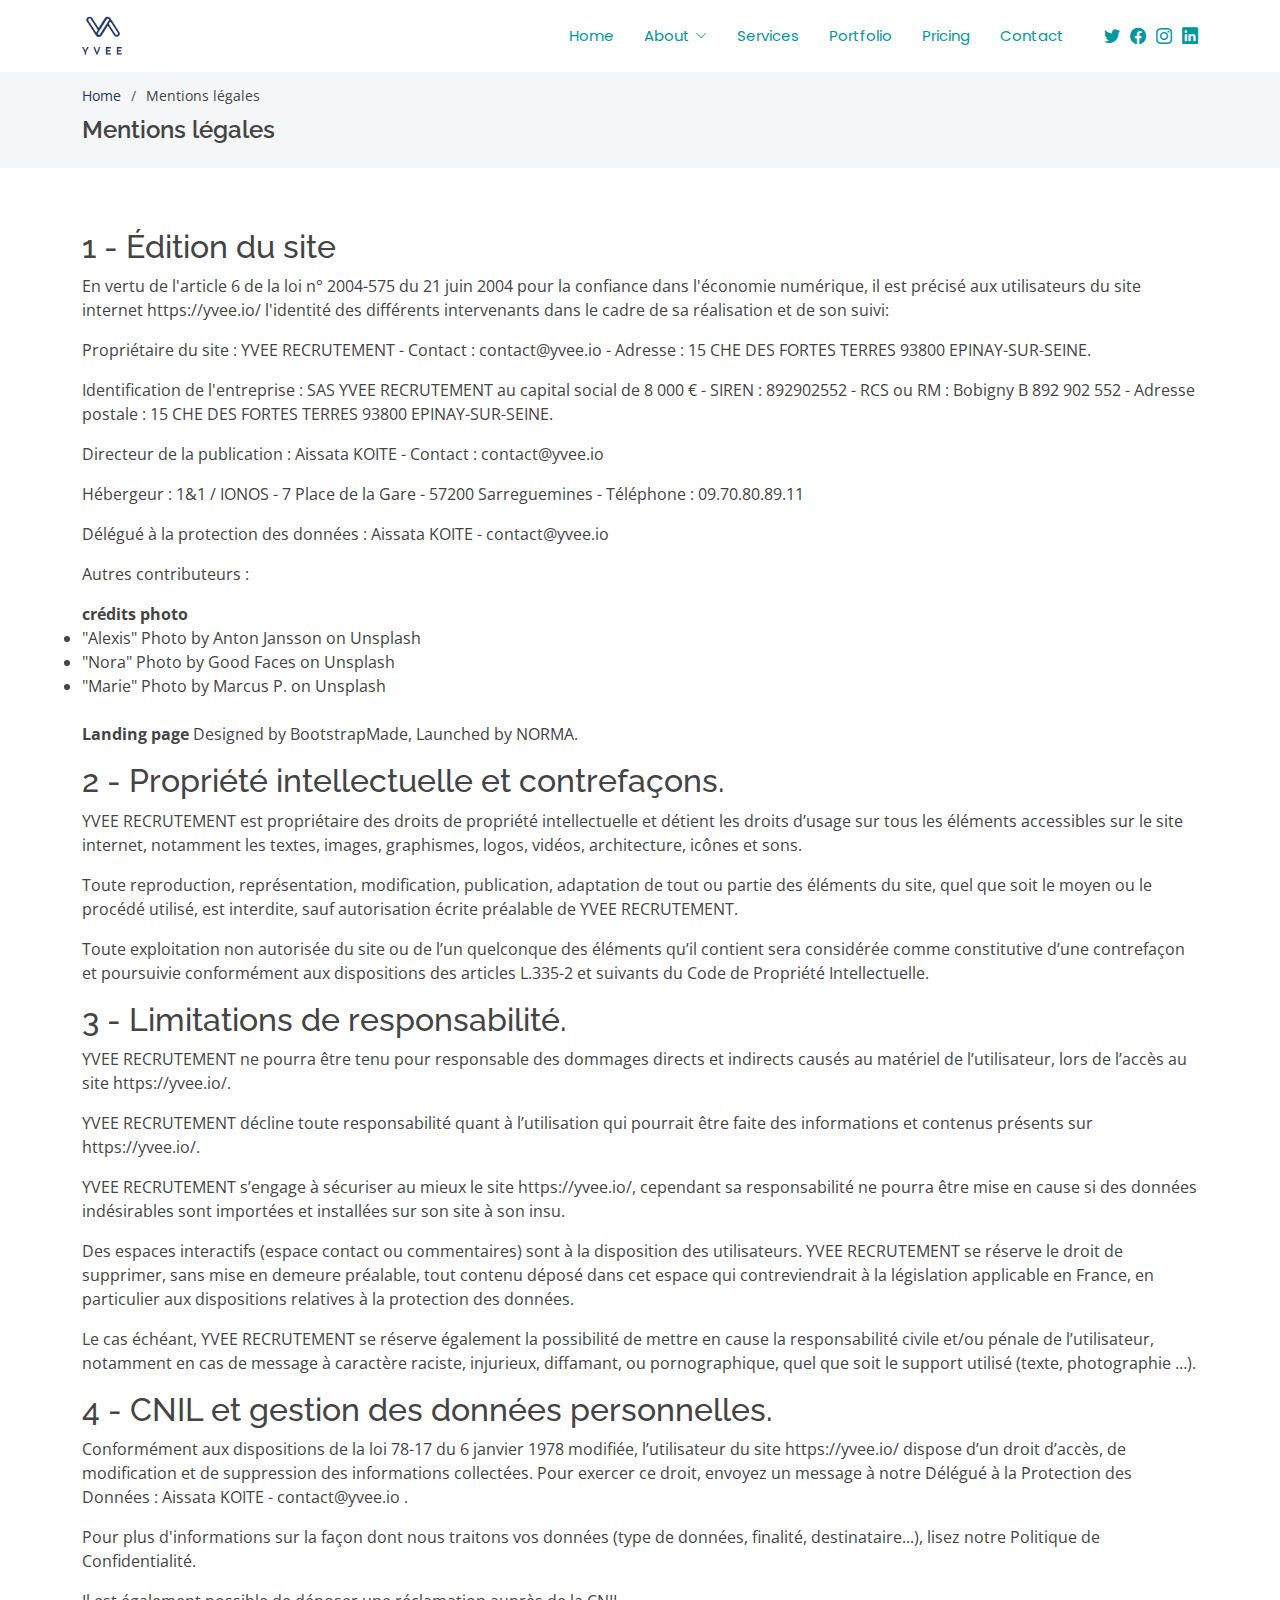
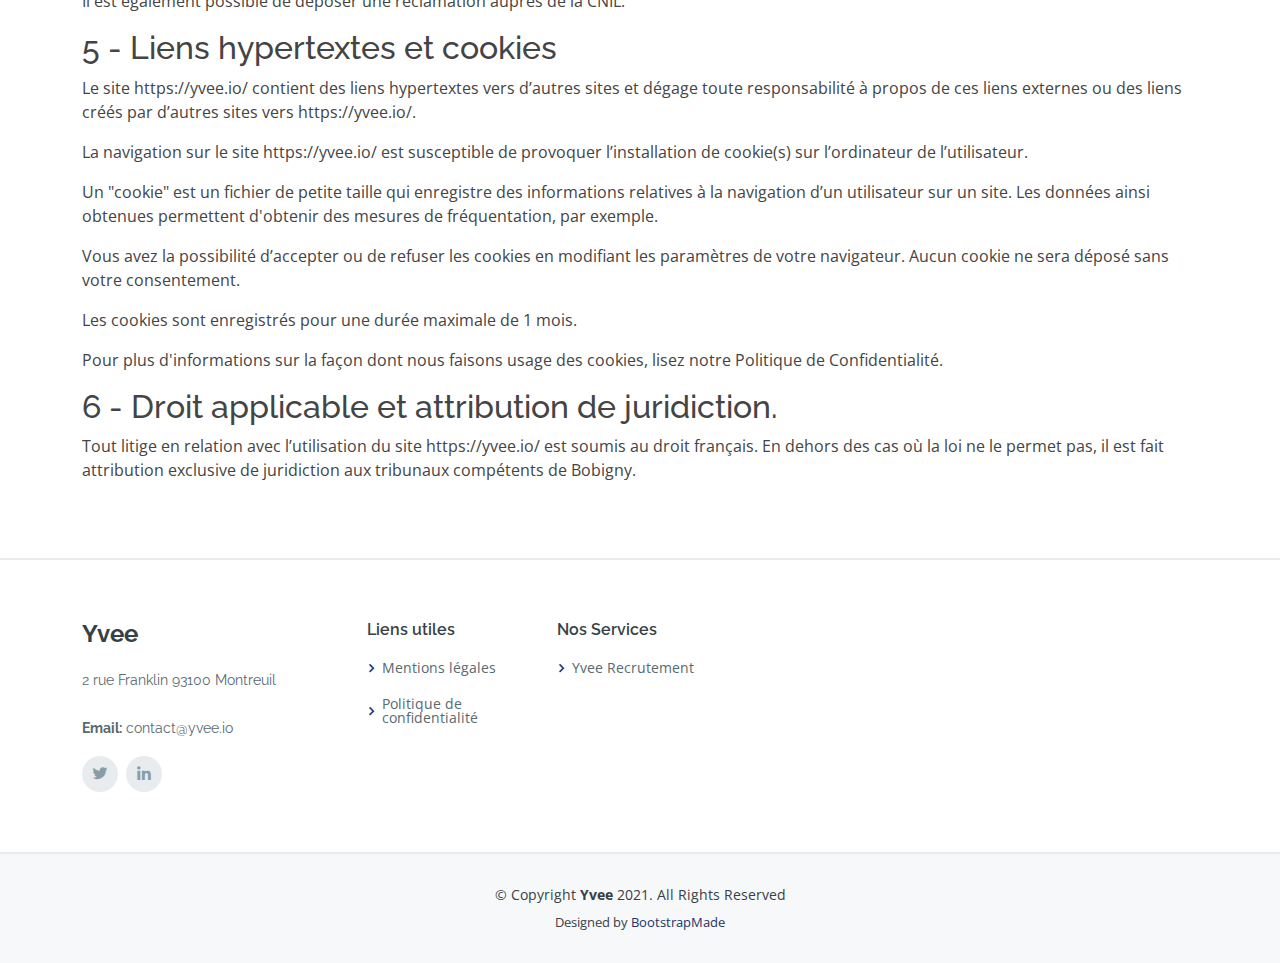
==== commit 798e1b30: "prise en compte remarques aissata" ====
--- a/mentions-legales.html
+++ b/mentions-legales.html
@@ -2,171 +2,204 @@
 <html lang="en">
 
 <head>
-  <meta charset="utf-8">
-  <meta content="width=device-width, initial-scale=1.0" name="viewport">
-
-  <title>Inner Page - Scaffold Bootstrap Template</title>
-  <meta content="" name="description">
-  <meta content="" name="keywords">
-
-  <!-- Favicons -->
-  <link href="assets/img/favicon.png" rel="icon">
-  <link href="assets/img/apple-touch-icon.png" rel="apple-touch-icon">
-
-  <!-- Google Fonts -->
-  <link href="https://fonts.googleapis.com/css?family=Open+Sans:300,300i,400,400i,600,600i,700,700i|Raleway:300,300i,400,400i,500,500i,600,600i,700,700i|Poppins:300,300i,400,400i,500,500i,600,600i,700,700i" rel="stylesheet">
-
-  <!-- Vendor CSS Files -->
-  <link href="assets/vendor/aos/aos.css" rel="stylesheet">
-  <link href="assets/vendor/bootstrap/css/bootstrap.min.css" rel="stylesheet">
-  <link href="assets/vendor/bootstrap-icons/bootstrap-icons.css" rel="stylesheet">
-  <link href="assets/vendor/boxicons/css/boxicons.min.css" rel="stylesheet">
-  <link href="assets/vendor/glightbox/css/glightbox.min.css" rel="stylesheet">
-  <link href="assets/vendor/swiper/swiper-bundle.min.css" rel="stylesheet">
-
-  <!-- Template Main CSS File -->
-  <link href="assets/css/style.css" rel="stylesheet">
-
-  <!-- =======================================================
-  * Template Name: Scaffold - v4.3.0
-  * Template URL: https://bootstrapmade.com/scaffold-bootstrap-metro-style-template/
-  * Author: BootstrapMade.com
-  * License: https://bootstrapmade.com/license/
-  ======================================================== -->
+    <meta charset="utf-8">
+    <meta content="width=device-width, initial-scale=1.0" name="viewport">
+
+    <title>Yvee - Mentions légales</title>
+    <meta content="" name="description">
+    <meta content="" name="keywords">
+
+    <!-- Favicons -->
+    <link href="assets/img/favicon.png" rel="icon">
+    <link href="assets/img/apple-touch-icon.png" rel="apple-touch-icon">
+
+    <!-- Google Fonts -->
+    <link href="https://fonts.googleapis.com/css?family=Open+Sans:300,300i,400,400i,600,600i,700,700i|Raleway:300,300i,400,400i,500,500i,600,600i,700,700i|Poppins:300,300i,400,400i,500,500i,600,600i,700,700i"
+          rel="stylesheet">
+
+    <!-- Vendor CSS Files -->
+    <link href="assets/vendor/aos/aos.css" rel="stylesheet">
+    <link href="assets/vendor/bootstrap/css/bootstrap.min.css" rel="stylesheet">
+    <link href="assets/vendor/bootstrap-icons/bootstrap-icons.css" rel="stylesheet">
+    <link href="assets/vendor/boxicons/css/boxicons.min.css" rel="stylesheet">
+    <link href="assets/vendor/glightbox/css/glightbox.min.css" rel="stylesheet">
+    <link href="assets/vendor/swiper/swiper-bundle.min.css" rel="stylesheet">
+
+    <!-- Template Main CSS File -->
+    <link href="assets/css/style.css" rel="stylesheet">
+
+    <!-- =======================================================
+    * Template Name: Scaffold - v4.3.0
+    * Template URL: https://bootstrapmade.com/scaffold-bootstrap-metro-style-template/
+    * Author: BootstrapMade.com
+    * License: https://bootstrapmade.com/license/
+    ======================================================== -->
 </head>
 
 <body>
 
-  <!-- ======= Header ======= -->
-  <header id="header" class="fixed-top d-flex align-items-center">
+<!-- ======= Header ======= -->
+<header id="header" class="fixed-top d-flex align-items-center">
     <div class="container d-flex align-items-center">
 
-      <div class="logo me-auto">
-        <h1><a href="index.html">Mentions légales</a></h1>
-        <!-- Uncomment below if you prefer to use an image logo -->
-        <!-- <a href="index.html"><img src="assets/img/logo.png" alt="" class="img-fluid"></a>-->
-      </div>
-
-      <nav id="navbar" class="navbar order-last order-lg-0">
-        <ul>
-          <li><a class="nav-link scrollto " href="#hero">Home</a></li>
-          <li class="dropdown"><a href="#"><span>About</span> <i class="bi bi-chevron-down"></i></a>
+        <div class="logo me-auto">
+            <h1><!-- <a href="index.html">Yvee</a></h1>-->
+                <!-- Uncomment below if you prefer to use an image logo -->
+                <a href="index.html"><img src="assets/img/logo.png" alt="" class="img-fluid"></a></h1>
+        </div>
+
+        <nav id="navbar" class="navbar order-last order-lg-0">
             <ul>
-              <li><a class="nav-link scrollto" href="#about">About Us</a></li>
-              <li><a class="nav-link scrollto" href="#team">Team</a></li>
-              <li><a class="nav-link scrollto" href="#testimonials">Testimonials</a></li>
-              <li class="dropdown"><a href="#"><span>Deep Drop Down</span> <i class="bi bi-chevron-right"></i></a>
-                <ul>
-                  <li><a href="#">Deep Drop Down 1</a></li>
-                  <li><a href="#">Deep Drop Down 2</a></li>
-                  <li><a href="#">Deep Drop Down 3</a></li>
-                  <li><a href="#">Deep Drop Down 4</a></li>
-                  <li><a href="#">Deep Drop Down 5</a></li>
-                </ul>
-              </li>
+                <li><a class="nav-link scrollto " href="#hero">Home</a></li>
+                <li class="dropdown"><a href="#"><span>About</span> <i class="bi bi-chevron-down"></i></a>
+                    <ul>
+                        <li><a class="nav-link scrollto" href="#about">About Us</a></li>
+                        <li><a class="nav-link scrollto" href="#team">Team</a></li>
+                        <li><a class="nav-link scrollto" href="#testimonials">Testimonials</a></li>
+                        <li class="dropdown"><a href="#"><span>Deep Drop Down</span> <i class="bi bi-chevron-right"></i></a>
+                            <ul>
+                                <li><a href="#">Deep Drop Down 1</a></li>
+                                <li><a href="#">Deep Drop Down 2</a></li>
+                                <li><a href="#">Deep Drop Down 3</a></li>
+                                <li><a href="#">Deep Drop Down 4</a></li>
+                                <li><a href="#">Deep Drop Down 5</a></li>
+                            </ul>
+                        </li>
+                    </ul>
+                </li>
+                <li><a class="nav-link scrollto" href="#services">Services</a></li>
+                <li><a class="nav-link scrollto " href="#portfolio">Portfolio</a></li>
+                <li><a class="nav-link scrollto" href="#pricing">Pricing</a></li>
+                <li><a class="nav-link scrollto" href="#contact">Contact</a></li>
             </ul>
-          </li>
-          <li><a class="nav-link scrollto" href="#services">Services</a></li>
-          <li><a class="nav-link scrollto " href="#portfolio">Portfolio</a></li>
-          <li><a class="nav-link scrollto" href="#pricing">Pricing</a></li>
-          <li><a class="nav-link scrollto" href="#contact">Contact</a></li>
-        </ul>
-        <i class="bi bi-list mobile-nav-toggle"></i>
-      </nav><!-- .navbar -->
-
-      <div class="header-social-links d-flex align-items-center">
-        <a href="#" class="twitter"><i class="bi bi-twitter"></i></a>
-        <a href="#" class="facebook"><i class="bi bi-facebook"></i></a>
-        <a href="#" class="instagram"><i class="bi bi-instagram"></i></a>
-        <a href="#" class="linkedin"><i class="bi bi-linkedin"></i></i></a>
-      </div>
+            <i class="bi bi-list mobile-nav-toggle"></i>
+        </nav><!-- .navbar -->
+
+        <div class="header-social-links d-flex align-items-center">
+            <a href="#" class="twitter"><i class="bi bi-twitter"></i></a>
+            <a href="#" class="facebook"><i class="bi bi-facebook"></i></a>
+            <a href="#" class="instagram"><i class="bi bi-instagram"></i></a>
+            <a href="#" class="linkedin"><i class="bi bi-linkedin"></i></i></a>
+        </div>
 
     </div>
-  </header><!-- End Header -->
-
-  <main id="main">
+</header><!-- End Header -->
+
+<main id="main">
 
     <!-- ======= Breadcrumbs ======= -->
     <section id="breadcrumbs" class="breadcrumbs">
-      <div class="container">
-
-        <ol>
-          <li><a href="index.html">Home</a></li>
-          <li>Mentions légales</li>
-        </ol>
-        <h2>Mentions légales</h2>
-
-      </div>
+        <div class="container">
+
+            <ol>
+                <li><a href="index.html">Home</a></li>
+                <li>Mentions légales</li>
+            </ol>
+            <h2>Mentions légales</h2>
+
+        </div>
     </section><!-- End Breadcrumbs -->
 
     <section class="inner-page">
-      <div class="container">
-<h2>1 - Édition du site</h2>
-<p>En vertu de l'article 6 de la loi n° 2004-575 du 21 juin 2004 pour la confiance dans l'économie numérique, il est précisé aux utilisateurs du site internet https://yvee.io/ l'identité des différents intervenants dans le cadre de sa réalisation et de son suivi:
-</p>
-<p>Propriétaire du site : YVEE RECRUTEMENT - Contact : contact@yvee.io - Adresse : 15 CHE DES FORTES TERRES 93800 EPINAY-SUR-SEINE.
-</p>
-<p>Identification de l'entreprise : SAS YVEE RECRUTEMENT au capital social de € - SIREN : 892902552 - RCS ou RM : Bobigny B 892 902 552 - Adresse postale : 15 CHE DES FORTES TERRES 93800 EPINAY-SUR-SEINE.
-</p>
-<p>Directeur de la publication : - Contact : .
-</p>
-<p>Hébergeur : 1&1 / IONOS - 7 Place de la Gare - 57200 Sarreguemines - Téléphone : 09.70.80.89.11
-</p>
-<p>Délégué à la protection des données : Aissata KOITE - aissata.koite@yvee.io
-</p>
-<p>Autres contributeurs : </p>
-        <b>crédits photo</b>
-<li>"Alexis" Photo by Anton Jansson on Unsplash</li>
-<li>"Nora" Photo by Good Faces on Unsplash</li>
-<li>"Marie" Photo by Marcus P. on Unsplash</li>
-      </br><b>Landing page</b> Designed by BootstrapMade
-</p>
-<h2>2 - Propriété intellectuelle et contrefaçons.</h2>
-<p>YVEE RECRUTEMENT est propriétaire des droits de propriété intellectuelle et détient les droits d’usage sur tous les éléments accessibles sur le site internet, notamment les textes, images, graphismes, logos, vidéos, architecture, icônes et sons.
-</p>
-<p>Toute reproduction, représentation, modification, publication, adaptation de tout ou partie des éléments du site, quel que soit le moyen ou le procédé utilisé, est interdite, sauf autorisation écrite préalable de YVEE RECRUTEMENT.
-</p>
-<p>Toute exploitation non autorisée du site ou de l’un quelconque des éléments qu’il contient sera considérée comme constitutive d’une contrefaçon et poursuivie conformément aux dispositions des articles L.335-2 et suivants du Code de Propriété Intellectuelle.
-</p>
-<h2>3 - Limitations de responsabilité.</h2>
-<p>YVEE RECRUTEMENT ne pourra être tenu pour responsable des dommages directs et indirects causés au matériel de l’utilisateur, lors de l’accès au site https://yvee.io/.
-</p>
-<p>YVEE RECRUTEMENT décline toute responsabilité quant à l’utilisation qui pourrait être faite des informations et contenus présents sur https://yvee.io/.
-</p>
-<p>YVEE RECRUTEMENT s’engage à sécuriser au mieux le site https://yvee.io/, cependant sa responsabilité ne pourra être mise en cause si des données indésirables sont importées et installées sur son site à son insu.
-</p>
-<p>Des espaces interactifs (espace contact ou commentaires) sont à la disposition des utilisateurs. YVEE RECRUTEMENT se réserve le droit de supprimer, sans mise en demeure préalable, tout contenu déposé dans cet espace qui contreviendrait à la législation applicable en France, en particulier aux dispositions relatives à la protection des données.
-</p>
-<p>Le cas échéant, YVEE RECRUTEMENT se réserve également la possibilité de mettre en cause la responsabilité civile et/ou pénale de l’utilisateur, notamment en cas de message à caractère raciste, injurieux, diffamant, ou pornographique, quel que soit le support utilisé (texte, photographie …).
-</p>
-<h2>4 - CNIL et gestion des données personnelles.</h2>
-<p>Conformément aux dispositions de la loi 78-17 du 6 janvier 1978 modifiée, l’utilisateur du site https://yvee.io/ dispose d’un droit d’accès, de modification et de suppression des informations collectées. Pour exercer ce droit, envoyez un message à notre Délégué à la Protection des Données : Aissata KOITE - aissata.koite@yvee.io .
-</p>
-<p>Pour plus d'informations sur la façon dont nous traitons vos données (type de données, finalité, destinataire...), lisez notre Politique de Confidentialité.
-</p>
-<p>Il est également possible de déposer une réclamation auprès de la CNIL.
-</p>
-<h2>5 - Liens hypertextes et cookies</h2>
-<p>Le site https://yvee.io/ contient des liens hypertextes vers d’autres sites et dégage toute responsabilité à propos de ces liens externes ou des liens créés par d’autres sites vers https://yvee.io/.
-</p>
-<p>La navigation sur le site https://yvee.io/ est susceptible de provoquer l’installation de cookie(s) sur l’ordinateur de l’utilisateur.
-</p>
-<p>Un "cookie" est un fichier de petite taille qui enregistre des informations relatives à la navigation d’un utilisateur sur un site. Les données ainsi obtenues permettent d'obtenir des mesures de fréquentation, par exemple.
-</p>
-<p>Vous avez la possibilité d’accepter ou de refuser les cookies en modifiant les paramètres de votre navigateur. Aucun cookie ne sera déposé sans votre consentement.
-</p>
-<p>Les cookies sont enregistrés pour une durée maximale de 1 mois.
-</p>
-        <p>Pour plus d'informations sur la façon dont nous faisons usage des cookies, lisez notre Politique de Confidentialité.</p>
-
-        <h2>6 - Droit applicable et attribution de juridiction.</h2>
-        <p>Tout litige en relation avec l’utilisation du site https://yvee.io/ est soumis au droit français. En dehors des cas où la loi ne le permet pas, il est fait attribution exclusive de juridiction aux tribunaux compétents de Bobigny.</p>
-
-
-      </div>
+        <div class="container">
+            <h2>1 - Édition du site</h2>
+            <p>En vertu de l'article 6 de la loi n° 2004-575 du 21 juin 2004 pour la confiance dans l'économie
+                numérique, il est précisé aux utilisateurs du site internet https://yvee.io/ l'identité des différents
+                intervenants dans le cadre de sa réalisation et de son suivi:
+            </p>
+            <p>Propriétaire du site : YVEE RECRUTEMENT - Contact : contact@yvee.io - Adresse : 15 CHE DES FORTES TERRES
+                93800 EPINAY-SUR-SEINE.
+            </p>
+            <p>Identification de l'entreprise : SAS YVEE RECRUTEMENT au capital social de 8 000 € - SIREN : 892902552 -
+                RCS ou RM : Bobigny B 892 902 552 - Adresse postale : 15 CHE DES FORTES TERRES 93800 EPINAY-SUR-SEINE.
+            </p>
+            <p>Directeur de la publication :  Aissata KOITE - Contact : contact@yvee.io
+            </p>
+            <p>Hébergeur : 1&1 / IONOS - 7 Place de la Gare - 57200 Sarreguemines - Téléphone : 09.70.80.89.11
+            </p>
+            <p>Délégué à la protection des données : Aissata KOITE - contact@yvee.io
+            </p>
+            <p>Autres contributeurs : </p>
+            <b>crédits photo</b>
+            <li>"Alexis" Photo by Anton Jansson on Unsplash</li>
+            <li>"Nora" Photo by Good Faces on Unsplash</li>
+            <li>"Marie" Photo by Marcus P. on Unsplash</li>
+            </br><b>Landing page</b> Designed by BootstrapMade, Launched by NORMA.
+            </p>
+            <h2>2 - Propriété intellectuelle et contrefaçons.</h2>
+            <p>YVEE RECRUTEMENT est propriétaire des droits de propriété intellectuelle et détient les droits d’usage
+                sur tous les éléments accessibles sur le site internet, notamment les textes, images, graphismes, logos,
+                vidéos, architecture, icônes et sons.
+            </p>
+            <p>Toute reproduction, représentation, modification, publication, adaptation de tout ou partie des éléments
+                du site, quel que soit le moyen ou le procédé utilisé, est interdite, sauf autorisation écrite préalable
+                de YVEE RECRUTEMENT.
+            </p>
+            <p>Toute exploitation non autorisée du site ou de l’un quelconque des éléments qu’il contient sera
+                considérée comme constitutive d’une contrefaçon et poursuivie conformément aux dispositions des articles
+                L.335-2 et suivants du Code de Propriété Intellectuelle.
+            </p>
+            <h2>3 - Limitations de responsabilité.</h2>
+            <p>YVEE RECRUTEMENT ne pourra être tenu pour responsable des dommages directs et indirects causés au
+                matériel de l’utilisateur, lors de l’accès au site https://yvee.io/.
+            </p>
+            <p>YVEE RECRUTEMENT décline toute responsabilité quant à l’utilisation qui pourrait être faite des
+                informations et contenus présents sur https://yvee.io/.
+            </p>
+            <p>YVEE RECRUTEMENT s’engage à sécuriser au mieux le site https://yvee.io/, cependant sa responsabilité ne
+                pourra être mise en cause si des données indésirables sont importées et installées sur son site à son
+                insu.
+            </p>
+            <p>Des espaces interactifs (espace contact ou commentaires) sont à la disposition des utilisateurs. YVEE
+                RECRUTEMENT se réserve le droit de supprimer, sans mise en demeure préalable, tout contenu déposé dans
+                cet espace qui contreviendrait à la législation applicable en France, en particulier aux dispositions
+                relatives à la protection des données.
+            </p>
+            <p>Le cas échéant, YVEE RECRUTEMENT se réserve également la possibilité de mettre en cause la responsabilité
+                civile et/ou pénale de l’utilisateur, notamment en cas de message à caractère raciste, injurieux,
+                diffamant, ou pornographique, quel que soit le support utilisé (texte, photographie …).
+            </p>
+            <h2>4 - CNIL et gestion des données personnelles.</h2>
+            <p>Conformément aux dispositions de la loi 78-17 du 6 janvier 1978 modifiée, l’utilisateur du site
+                https://yvee.io/ dispose d’un droit d’accès, de modification et de suppression des informations
+                collectées. Pour exercer ce droit, envoyez un message à notre Délégué à la Protection des Données :
+                Aissata KOITE - contact@yvee.io .
+            </p>
+            <p>Pour plus d'informations sur la façon dont nous traitons vos données (type de données, finalité,
+                destinataire...), lisez notre Politique de Confidentialité.
+            </p>
+            <p>Il est également possible de déposer une réclamation auprès de la CNIL.
+            </p>
+            <h2>5 - Liens hypertextes et cookies</h2>
+            <p>Le site https://yvee.io/ contient des liens hypertextes vers d’autres sites et dégage toute
+                responsabilité à propos de ces liens externes ou des liens créés par d’autres sites vers
+                https://yvee.io/.
+            </p>
+            <p>La navigation sur le site https://yvee.io/ est susceptible de provoquer l’installation de cookie(s) sur
+                l’ordinateur de l’utilisateur.
+            </p>
+            <p>Un "cookie" est un fichier de petite taille qui enregistre des informations relatives à la navigation
+                d’un utilisateur sur un site. Les données ainsi obtenues permettent d'obtenir des mesures de
+                fréquentation, par exemple.
+            </p>
+            <p>Vous avez la possibilité d’accepter ou de refuser les cookies en modifiant les paramètres de votre
+                navigateur. Aucun cookie ne sera déposé sans votre consentement.
+            </p>
+            <p>Les cookies sont enregistrés pour une durée maximale de 1 mois.
+            </p>
+            <p>Pour plus d'informations sur la façon dont nous faisons usage des cookies, lisez notre Politique de
+                Confidentialité.</p>
+
+            <h2>6 - Droit applicable et attribution de juridiction.</h2>
+            <p>Tout litige en relation avec l’utilisation du site https://yvee.io/ est soumis au droit français. En
+                dehors des cas où la loi ne le permet pas, il est fait attribution exclusive de juridiction aux
+                tribunaux compétents de Bobigny.</p>
+
+
+        </div>
     </section>
 
-  </main><!-- End #main -->
+</main><!-- End #main -->
 
   <!-- ======= Footer ======= -->
   <footer id="footer">
@@ -182,11 +215,8 @@
                 <strong>Email:</strong> contact@yvee.io<br>
               </p>
               <div class="social-links mt-3">
-                <a href="#" class="twitter"><i class="bx bxl-twitter"></i></a>
-                <a href="#" class="facebook"><i class="bx bxl-facebook"></i></a>
-                <a href="#" class="instagram"><i class="bx bxl-instagram"></i></a>
-                <a href="#" class="google-plus"><i class="bx bxl-skype"></i></a>
-                <a href="#" class="linkedin"><i class="bx bxl-linkedin"></i></a>
+                <a href="https://twitter.com/YveeRecrutement" class="twitter"><i class="bx bxl-twitter"></i></a>
+                <a href="https://www.linkedin.com/company/yvee-io/" class="linkedin"><i class="bx bxl-linkedin"></i></a>
               </div>
             </div>
           </div>
@@ -194,8 +224,8 @@
           <div class="col-lg-2 col-md-6 footer-links">
             <h4>Liens utiles</h4>
             <ul>
-              <li><i class="bx bx-chevron-right"></i> <a href="/mentions-legales"></a>Mentions légales</li>
-              <li><i class="bx bx-chevron-right"></i> <a href="#">Politique de confidentialité</a></li>
+              <li><i class="bx bx-chevron-right"></i> <a href="mentions-legales.html">Mentions légales</a></li>
+              <li><i class="bx bx-chevron-right"></i> <a href="politique-confidentialite.html">Politique de confidentialité</a></li>
             </ul>
           </div>
 
@@ -224,18 +254,19 @@
     </div>
   </footer><!-- End Footer -->
 
-  <a href="#" class="back-to-top d-flex align-items-center justify-content-center"><i class="bi bi-arrow-up-short"></i></a>
-
-  <!-- Vendor JS Files -->
-  <script src="assets/vendor/aos/aos.js"></script>
-  <script src="assets/vendor/bootstrap/js/bootstrap.bundle.min.js"></script>
-  <script src="assets/vendor/glightbox/js/glightbox.min.js"></script>
-  <script src="assets/vendor/isotope-layout/isotope.pkgd.min.js"></script>
-  <script src="assets/vendor/php-email-form/validate.js"></script>
-  <script src="assets/vendor/swiper/swiper-bundle.min.js"></script>
-
-  <!-- Template Main JS File -->
-  <script src="assets/js/main.js"></script>
+<a href="#" class="back-to-top d-flex align-items-center justify-content-center"><i
+        class="bi bi-arrow-up-short"></i></a>
+
+<!-- Vendor JS Files -->
+<script src="assets/vendor/aos/aos.js"></script>
+<script src="assets/vendor/bootstrap/js/bootstrap.bundle.min.js"></script>
+<script src="assets/vendor/glightbox/js/glightbox.min.js"></script>
+<script src="assets/vendor/isotope-layout/isotope.pkgd.min.js"></script>
+<script src="assets/vendor/php-email-form/validate.js"></script>
+<script src="assets/vendor/swiper/swiper-bundle.min.js"></script>
+
+<!-- Template Main JS File -->
+<script src="assets/js/main.js"></script>
 
 </body>
 
